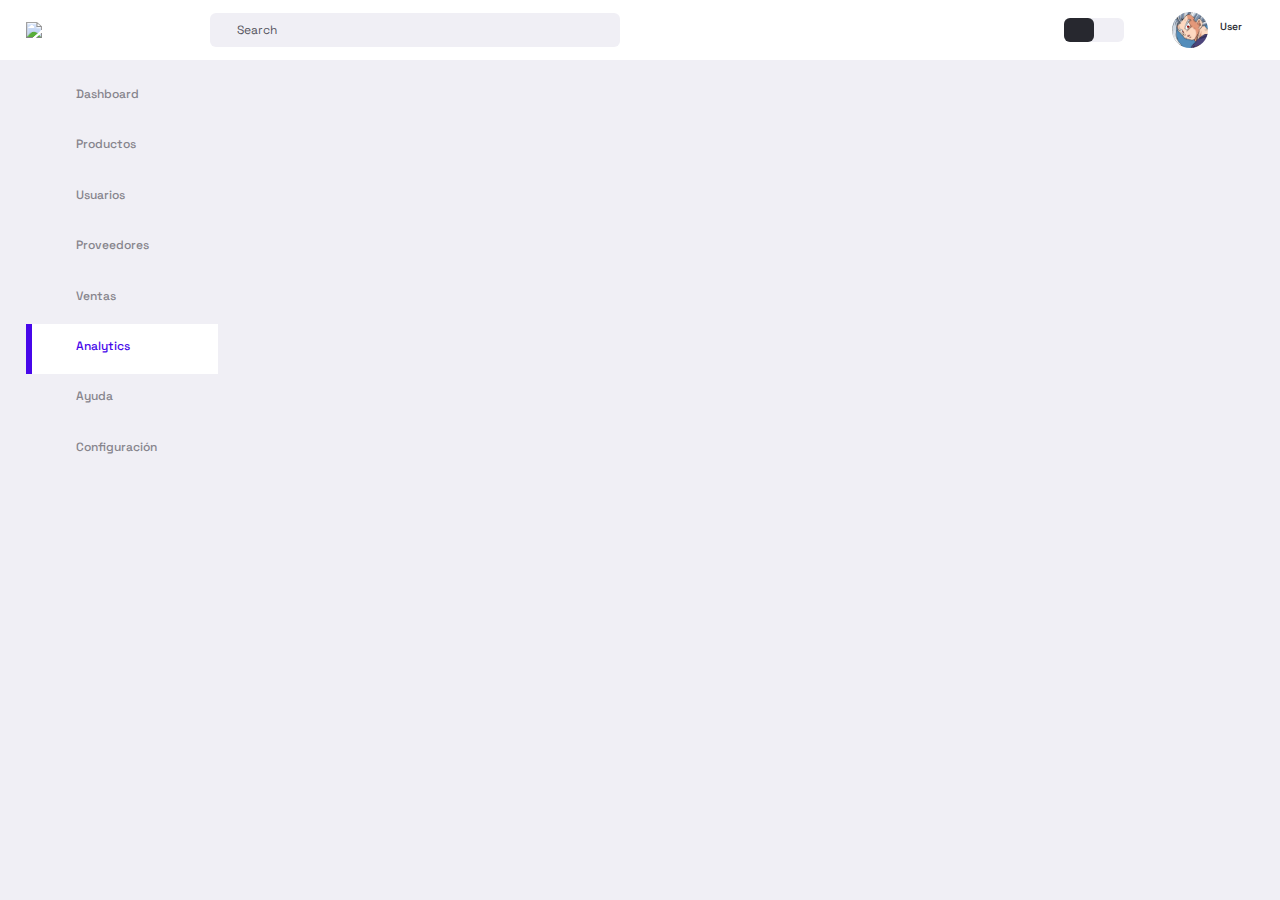
==== front-end/src/pages/analytics.html @ be8af59a "Frontendv1" ====
<!DOCTYPE html>
<html lang="es">
<head>
    <meta charset="UTF-8">
    <meta name="viewport" content="width=device-width, initial-scale=1.0">
    <title>Clothes Store</title>
    <!--Estilos-->
    <link rel="stylesheet" href="https://site-assets.fontawesome.com/releases/v6.6.0/css/all.css">
    <link href="https://cdn.jsdelivr.net/npm/bootstrap@5.3.3/dist/css/bootstrap.min.css" rel="stylesheet" integrity="sha384-QWTKZyjpPEjISv5WaRU9OFeRpok6YctnYmDr5pNlyT2bRjXh0JMhjY6hW+ALEwIH" crossorigin="anonymous">
    <link rel="stylesheet" href="../styles/styles.css">
</head>
<body>
    <nav>
        <div class="cont">
            <img src="../images/logo.png" class="logo">
            <div class="search-bar">
                <i class="fa-regular fa-magnifying-glass"></i>
                <input type="search" placeholder="Search">
            </div>
            <div class="profile-ar">
                <div class="theme-btn">
                    <i class="fa-regular fa-sun active"></i>
                    <i class="fa-regular fa-moon"></i>
                </div>
                <div class="profile">
                    <div class="profile-photo">
                        <img src="../images/profile-1.jpg">
                    </div>
                    <h5>User</h5>
                    <i class="fa-solid fa-chevron-down"></i>
                </div>
                <button id="menu-btn">
                    <i class="fa-solid fa-bars"></i>
                </button>
            </div>
        </div>
    </nav>
    <!--FIN NAVBAR-->
    <main>
        <aside>
            <button id="close-btn">
                <i class="fa-solid fa-xmark fa-xl"></i>
            </button>
            <div class="sidebar">
                <a href="index.html">
                    <i class="fa-solid fa-grid-2"></i>
                    <h4>Dashboard</h4>
                </a>
                <a href="products.html">
                    <i class="fa-solid fa-shirt"></i>
                    <h4>Productos</h4>
                </a>
                <a href="users.html">
                    <i class="fa-solid fa-user"></i>
                    <h4>Usuarios</h4>
                </a>
                <a href="providers.html">
                    <i class="fa-solid fa-truck"></i>
                    <h4>Proveedores</h4>
                </a>
                <a href="sells.html">
                    <i class="fa-solid fa-file-invoice-dollar"></i>
                    <h4>Ventas</h4>
                </a>
                <a href="analytics.html" class="active">
                    <i class="fa-solid fa-chart-pie-simple"></i>
                    <h4>Analytics</h4>
                </a>
                <a href="#">
                    <i class="fa-solid fa-square-question"></i>
                    <h4>Ayuda</h4>
                </a>
                <a href="#">
                    <i class="fa-solid fa-gear"></i>
                    <h4>Configuración</h4>
                </a>
            </div>
            <!--FIN DEL SIDEBAR-->
        <!--FIN DE ASIDE-->
    </main>
    <script src="https://cdn.jsdelivr.net/npm/bootstrap@5.3.3/dist/js/bootstrap.bundle.min.js" integrity="sha384-YvpcrYf0tY3lHB60NNkmXc5s9fDVZLESaAA55NDzOxhy9GkcIdslK1eN7N6jIeHz" crossorigin="anonymous"></script>
    <script src="../scripts/script.js"></script>
</body>
</html>
---- front-end/src/styles/styles.css ----
@import url('https://fonts.googleapis.com/css2?family=Space+Grotesk:wght@300..700&display=swap');

:root{
    --color-white: #fff;
    --color-light: #f0eff5;
    --color-gray-light: #86848c;
    --color-gray-dark: #56555e;
    --color-dark: #27282f;
    --color-primary: rgb(71, 7, 234);
    --color-success: rgb(34, 202, 75);
    --color-danger: rgb(255, 67, 54);
    --color-warning: rgb(234, 181, 7);
    --color-purple: rgb(160,99,245);

    --color-primary-light: rgba(71, 7, 234, 0.2);
    --color-success-light: rgba(34, 202, 75, 0.2);
    --color-danger-light: rgba(255, 67, 54, 0.2);
    --color-purple-light: rgba(160,99,245, 0.2);

    --card-padding: 1.6rem;
    --padding-1: 1rem;
    --padding-2: 8px;

    --card-border-radius: 1.6rem;
    --border-radius-1: 1rem;
    --border-radius-2: 6px;
}

/*Variables del tema oscuro*/
.dark-theme{
    --color-white: #131316;
    --color-light: #23232a;
    --color-dark: #ddd;
    --color-gray-dark: #adacb5;
    --color-primary: rgb(204, 193, 255);
}

*{
    margin: 0;
    padding: 0;
    outline: 0;
    border: 0;
    appearance: none;
    text-decoration: none;
    list-style: none;
    box-sizing: border-box;
    font-family: "Space Grotesk", sans-serif;
}

html{
    font-size: 12px;
}

body{
    background: var(--color-light);
    min-height: 100vh;
    color: var(--color-dark);
}

img{
    width: 100%;
}

h1{
    font-size: 2.2rem;
}

h2{
    font-size: 1.5rem;
}

h3{
    font-size: 1.2rem;
}

h4{
    font-size: 1rem;
}

h5{
    font-size: 0.86rem;
    font-weight: 500;
}

h6{
    font-size: 0.6rem;
}

p{
    font-size: 0.86rem;
    color: var(--color-gray-dark);
}

small{
    font-weight: 300;
    font-size: 0.77rem;
}

.text-muted{
    color: var(--color-gray-light);
}
.primary{
    color: var(--color-primary);
}
.danger{
    color: var(--color-danger);
}
.success{
    color: var(--color-success);
}
.purple{
    color: var(--color-purple);
}

.bg-primary{
    background: var(--color-primary);
    box-shadow: 0 0.8rem 0.8rem var(--color-primary-light);
}
.bg-danger{
    background: var(--color-danger);
    box-shadow: 0 0.8rem 0.8rem var(--color-danger-light);
}
.bg-success{
    background: var(--color-success);
    box-shadow: 0 0.8rem 0.8rem var(--color-success-light);
}
.bg-purple{
    background: var(--color-purple);
    box-shadow: 0 0.8rem 0.8rem var(--color-purple-light);
}

.bg-dark{
    background: #27282f;
    box-shadow: 0 0.8rem 0.8rem rgba(0,0,0,0.2);
}
.bg-purple-light{
    background: var(--color-purple-light);
}
.bg-primary-light{
    background: var(--color-primary-light);
}
.bg-danger-light{
    background: var(--color-danger-light);
}
.bg-success-light{
    background: var(--color-success-light);
}

/* NavBar */

nav{
    width: 100%;
    background: var(--color-white);
    padding: 1rem 0;
}

nav .cont{
    display: flex;
    justify-content: space-between;
    align-items: center;
    position: relative;
    width: 96%;
    margin: 0 auto;
}

nav img.logo{
    width: 7rem;
}

nav .search-bar{
    background-color: var(--color-light);
    padding: var(--padding-2) var(--card-padding);
    width: 32vw;
    border-radius: var(--border-radius-2);
    display: flex;
    align-items: center;
    color: var(--color-gray-light);
    position: absolute;
    left: 15%;
}

nav .search-bar i{
    margin-right: 8px;
}

nav .search-bar input[type="search"]{
    color: var(--color-dark);
    background: transparent;
    width: 100%;
}

nav .search-bar input[type="search"]::placeholder{
    color: var(--color-gray-dark);
}

nav .profile-ar{
    display: flex;
    align-items: center;
    justify-content: space-between;
    gap: 4rem;
}

nav .profile-ar .theme-btn{
    display: flex;
    background: var(--color-light);
    width: 5rem;
    height: 2rem;
    border-radius: var(--border-radius-2);
    cursor: pointer;
}

nav .profile-ar .theme-btn i{
    width: 50%;
    height: 100%;
    display: flex;
    align-items: center;
    justify-content: center;
    font-size: 1.3rem;
}

nav .profile-ar .theme-btn .active{
    background: var(--color-dark);
    border-radius: var(--border-radius-2);
    color: var(--color-white);
}

nav .profile-ar .profile{
    display: flex;
    gap: 1rem;
    align-items: center;
    justify-content: center;
}


nav .profile-ar .profile-photo {
    display: block;
    width: 3rem;
    height: 3rem;
    border-radius: 50%;
    overflow: hidden;
}

nav .profile-ar button {
    display: none;
}

/* ---------------------------ASIDE Y SIDEBAR------------------------- */

main{
    display: grid;
    grid-template-columns: 16rem auto;
    gap: 2rem;
    width: 96%;
    margin: 1rem auto 4rem;
}

main aside{
    display: flex;
    flex-direction: column;
    justify-content: space-between;
    height: 88vh;   
}
/* Solo aparecera en responsive*/

main aside button#close-btn{
    display: none;
}

main aside .sidebar a{
    display: flex;
    align-items: center;
    gap: 1.2rem;
    height: 4.2rem;
    color: var(--color-gray-light);
    position: relative;
    text-decoration: none;
}

main aside .sidebar a i{
    font-size: 1.7rem;
    margin-left: 3rem;
    transition: all 200ms ease;
}

main aside .sidebar a.active{
    background: var(--color-white);
    color: var(--color-primary);
}

main aside .sidebar a.active:before{
    content: "";
    width: 6px;
    height: 100%;
    position: absolute;
    background: var(--color-primary);
}

main aside .sidebar a:hover{
    color: var(--color-primary);
}

main aside .sidebar a:hover i{
    margin-left: 2.2rem;
}

main aside .sidebar h4{
    font-weight: 500;
}


/*-------------MEDIA QUIERES TABLETS------------*/
@media screen and (max-width: 1024px) {
    nav .search-bar{
        display: none;
    }
    nav .profile-ar{
        gap: 2rem;
    }
    nav .profile-ar button#menu-btn{
        display: inline;
        background: transparent;
        color: var(--color-dark);
    }
    main{
        grid-template-columns: 1fr;
    }
    main aside{
        position: fixed;
        top: 0;
        left: -100%;
        z-index: 3;
        background: var(--color-white);
        width: 22rem;
        height: 100vh;
        box-shadow: 2rem 0 2rem var(--color-primary-light);
        display: none;
        animation: showSidebar 500ms ease forwards;
    }
    @keyframes showSidebar {
        to{
            left: 0;
        }
    }
    main aside button#close-btn{
        display: inline-block;
        width: 3rem;
        height: 3rem;
        position: absolute;
        top: 1rem;
        right: 1rem;
        z-index: 4;
        background: transparent;
        color: var(--color-dark);
    }
    button:hover{
        cursor: pointer;
    }
    main aside .sidebar{
        margin-top: 4rem;
    }
    main aside .updates{
        display: none;
    }
    main section.middle .cards{
        grid-template-columns: 1fr 1fr;
    }
    main canvas{
        margin: 3rem 0 1rem;
    }
    main section.right .recent-transactions{
        margin-top: 3rem;
    }
}

/*-------------MEDIA QUIERES TELEFONOS------------*/

@media screen and (max-width: 600px){
    nav .profile-area{
        gap: 2.6rem;
    }
    nav .profile h5,
    nav .profile i{
        display: none;
    }
    main section.middle .cards{
        grid-template-columns: 1fr;
    }
    main section.middle .fast-payment{
        flex-direction: column;
        align-items: flex-start;
        margin-top: 3rem;
        gap: 1.4rem;
    }

}
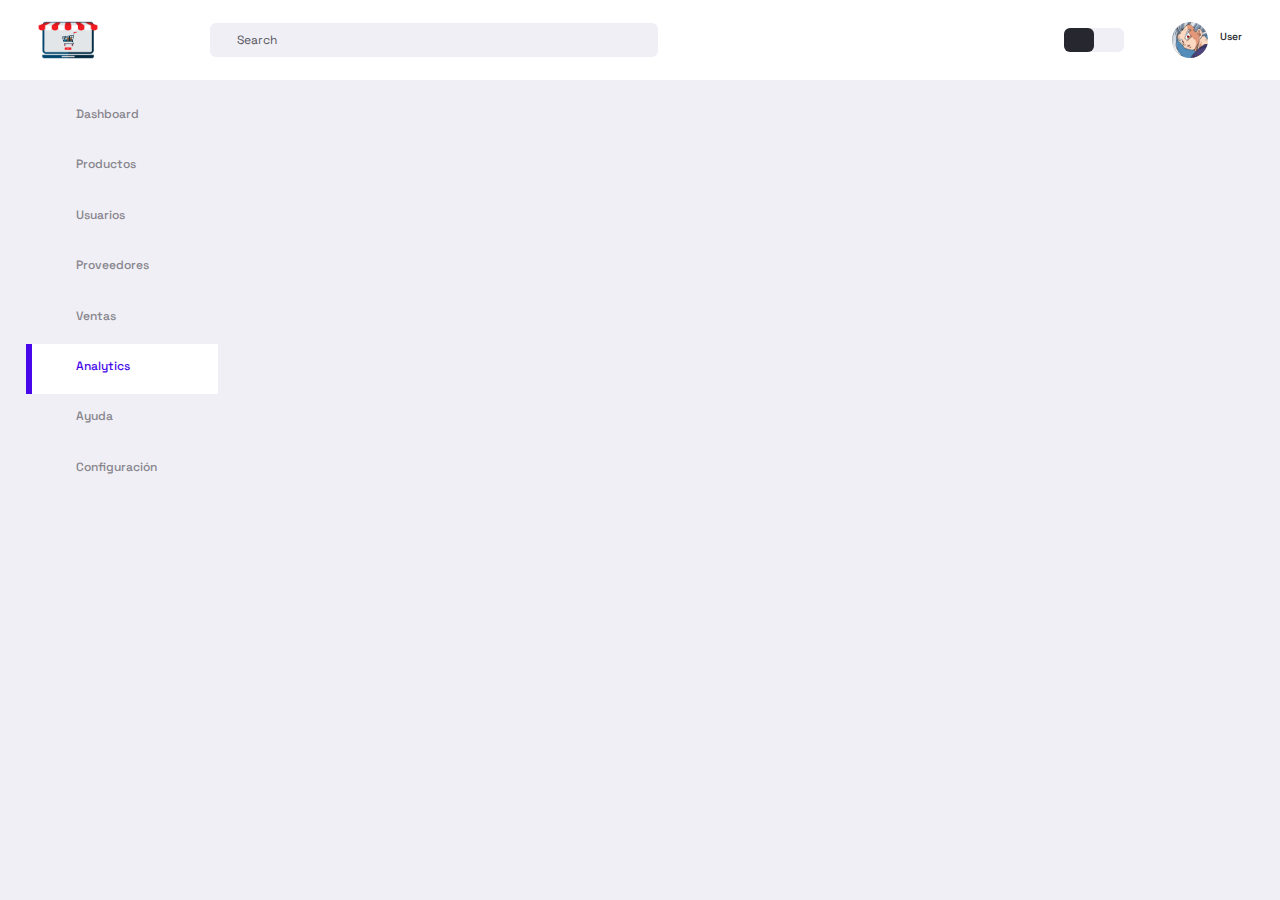
==== commit 8c9a7654: "v3" ====
--- a/front-end/src/pages/analytics.html
+++ b/front-end/src/pages/analytics.html
@@ -12,7 +12,7 @@
 <body>
     <nav>
         <div class="cont">
-            <img src="../images/logo.png" class="logo">
+            <img src="../images/logo.gif" class="logo">
             <div class="search-bar">
                 <i class="fa-regular fa-magnifying-glass"></i>
                 <input type="search" placeholder="Search">
--- a/front-end/src/styles/styles.css
+++ b/front-end/src/styles/styles.css
@@ -170,7 +170,7 @@
 nav .search-bar{
     background-color: var(--color-light);
     padding: var(--padding-2) var(--card-padding);
-    width: 32vw;
+    width: 35vw;
     border-radius: var(--border-radius-2);
     display: flex;
     align-items: center;
@@ -260,7 +260,6 @@
     justify-content: space-between;
     height: 88vh;   
 }
-/* Solo aparecera en responsive*/
 
 main aside button#close-btn{
     display: none;
@@ -305,6 +304,18 @@
 
 main aside .sidebar h4{
     font-weight: 500;
+}
+
+main section .section_ropa{
+    display: flex;
+    align-items: center;
+    justify-content: center;
+}
+main section .section_ropa .gallery{
+    display: grid;
+    gap: 20px;
+    width: 90%;
+    grid-template-columns: repeat(4, 1fr);
 }
 
 
@@ -358,18 +369,10 @@
     main aside .sidebar{
         margin-top: 4rem;
     }
-    main aside .updates{
-        display: none;
-    }
-    main section.middle .cards{
-        grid-template-columns: 1fr 1fr;
-    }
-    main canvas{
-        margin: 3rem 0 1rem;
-    }
-    main section.right .recent-transactions{
-        margin-top: 3rem;
-    }
+    main section .section_ropa .gallery{
+        grid-template-columns: repeat(2, 1fr);
+    }
+
 }
 
 /*-------------MEDIA QUIERES TELEFONOS------------*/
@@ -391,5 +394,39 @@
         margin-top: 3rem;
         gap: 1.4rem;
     }
-
-}
+    main section .section_ropa .gallery{
+        grid-template-columns: repeat(1, 1fr);
+    }
+
+}
+
+/*Otros estilos/*
+/* From Uiverse.io by Gautammsharma */ 
+.comic-button {
+    display: inline-block;
+    padding: 5px 15px;
+    font-size: 16px;
+    font-weight: bold;
+    text-align: center;
+    text-decoration: none;
+    color: #fff;
+    background-color: #6479d8;
+    border: 2px solid #000;
+    border-radius: 10px;
+    box-shadow: 5px 5px 0px #000;
+    transition: all 0.3s ease;
+    cursor: pointer;
+}
+
+.comic-button:hover {
+    background-color: #fff;
+    color: #6479d8;;
+    border: 2px solid #6479d8;
+    box-shadow: 5px 5px 0px #6479d8;
+}
+
+.comic-button:active {
+    background-color: #eeeddc;
+    box-shadow: none;
+    transform: translateY(4px);
+}
